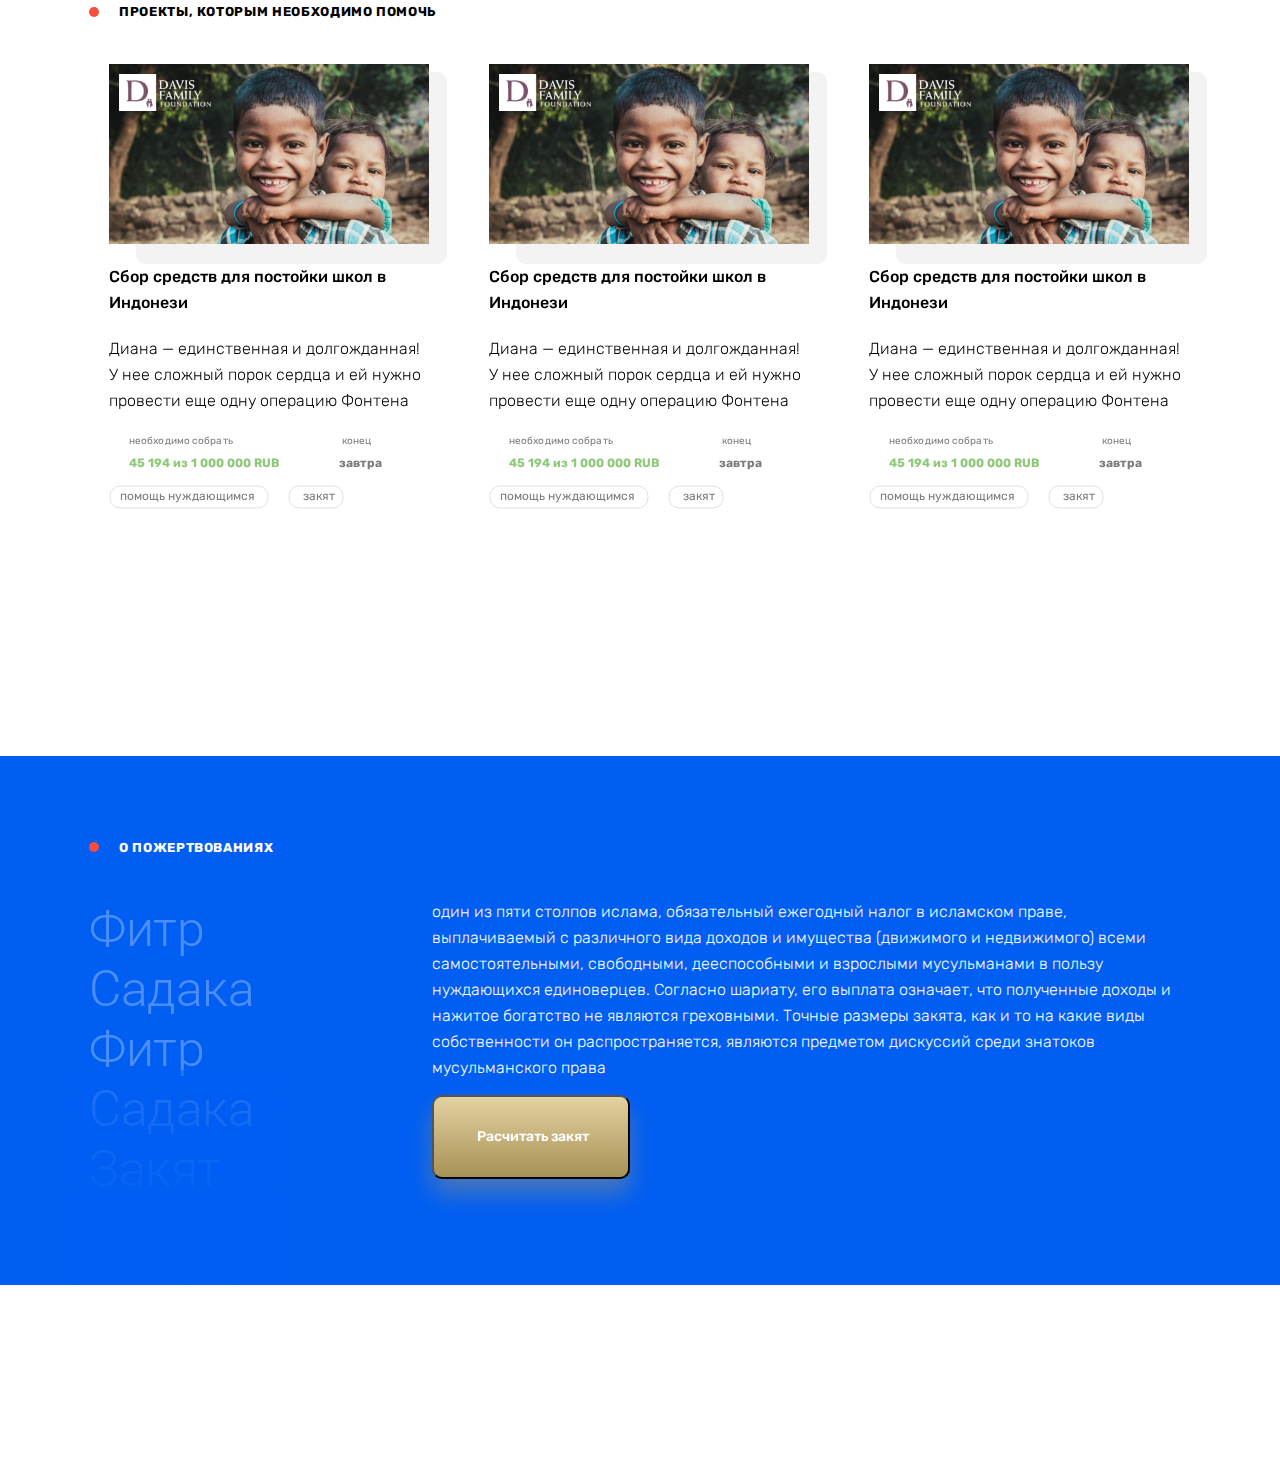
==== main.html @ 21f7d0ec "Add files via upload" ====
<!DOCTYPE html>
<html lang="en" xmlns:background="http://www.w3.org/1999/xhtml">
<head>
    <meta charset="UTF-8">
    <title>Title</title>
    <link rel="stylesheet" href="style.css">
    <link href="https://fonts.googleapis.com/css2?family=Roboto:ital,wght@0,100;0,300;0,400;0,500;0,700;0,900;1,100;1,300;1,400;1,500;1,700;1,900&family=Rubik:ital,wght@0,300;0,400;0,500;0,700;0,900;1,300;1,400;1,500;1,700;1,900&display=swap" rel="stylesheet" href="owlcarousel/assets/owl.carousel.min.css">
    <link rel="stylesheet" href="owlcarousel/assets/owl.theme.default.min.css">
</head>
<body>
    <header>
        <div class="heder__logo">
            <h3>проекты, которым необходимо помочь</h3>
            <img src="img/Ellipse.svg">
        </div>
    </header>
    <main >

        <div class="sliders ">
                <div class="owl-carousel owl-theme">
                    <div class="slider__block">
                        <div class="slider__img">
                            <img class="fon_img"  src="img/Rectangle17.1.svg"  >
                            <img class="main_img" src="img/image11.svg" >
                            <img  class="second_img" src="img/image4.svg">
                        </div>
                        <button class="buths" style="vertical-align: middle">
                            <img class="sf" src="img/Ellipse67.png">
                            <img class="hs" src="img/Vector76.png">
                        </button>
                        <div class="slider__tag">
                            <img src="img/Rectangle4.23.svg">
                            <p>помощь нуждающимся</p>
                        </div >
                        <p class="purp_don">Сбор средств для постойки школ в Индонези</p>
                        <p class="descript">Диана — единственная и долгожданная! У нее сложный порок сердца и ей нужно провести еще одну операцию Фонтена </p>
                        <p class="necessary">необходимо собрать</p>
                        <p class="progress">45 194 из 1 000 000 RUB</p>
                        <p class="date_completion">завтра</p>
                        <p class="end"> конец</p>
                        <div class="slider__tag2">
                            <img src="img/Rectangle4.30.svg">
                            <p>закят </p>
                        </div>
                    </div>
                    <div class="slider__block">
                        <div class="slider__img">
                            <img class="fon_img"  src="img/Rectangle17.1.svg"  >
                            <img class="main_img" src="img/image11.svg" >
                            <img  class="second_img" src="img/image4.svg">
                        </div>
                        <p class="purp_don">Сбор средств для постойки школ в Индонези</p>
                        <p class="descript">Диана — единственная и долгожданная! У нее сложный порок сердца и ей нужно провести еще одну операцию Фонтена </p>
                        <p class="necessary">необходимо собрать</p>
                        <p class="progress">45 194 из 1 000 000 RUB</p>
                        <p class="date_completion">завтра</p>
                        <p class="end"> конец</p>
                        <button class="buths" style="vertical-align: middle">
                            <img class="sf" src="img/Ellipse67.png">
                            <img class="hs" src="img/Vector76.png">
                        </button>
                        <div class="slider__tag">
                            <img src="img/Rectangle4.23.svg">
                            <p>помощь нуждающимся</p>
                        </div >
                        <div class="slider__tag2">
                            <img src="img/Rectangle4.30.svg">
                            <p>закят </p>
                        </div>
                    </div>
                    <div class="slider__block">
                        <div class="slider__img">
                            <img class="fon_img"  src="img/Rectangle17.1.svg"  >
                            <img class="main_img" src="img/image11.svg" >
                            <img  class="second_img" src="img/image4.svg">
                        </div>
                        <p class="purp_don">Сбор средств для постойки школ в Индонези</p>
                        <p class="descript">Диана — единственная и долгожданная! У нее сложный порок сердца и ей нужно провести еще одну операцию Фонтена </p>
                        <p class="necessary">необходимо собрать</p>
                        <p class="progress">45 194 из 1 000 000 RUB</p>
                        <p class="date_completion">завтра</p>
                        <p class="end"> конец</p>
                        <button class="buths" style="vertical-align: middle">
                            <img class="sf" src="img/Ellipse67.png">
                            <img class="hs" src="img/Vector76.png">
                        </button>
                        <div class="slider__tag">
                            <img src="img/Rectangle4.23.svg">
                            <p>помощь нуждающимся</p>
                        </div >
                        <div class="slider__tag2">
                            <img src="img/Rectangle4.30.svg">
                            <p>закят </p>
                        </div>
                    </div>
                </div>
        </div>

        <div class="second__sector">
            <button class="second__button">
                <h4>Расчитать закят</h4>
            </button>
            <img class="second__fon" src="img/Rectangle13.png">
            <img class="fon__sector" src="img/Rectangle12.svg">
            <div class="logo__sector">
                <img  src="img/Ellipse.svg">
                <h3>о пожертвованиях</h3>
            </div>
            <div class="list">
                <p>Фитр</p>
                <p>Садака</p>
                <p>Фитр</p>
                <p>Садака</p>
                <p>Закят</p>
            </div>
            <div class="text">
                <p>один из пяти столпов ислама, обязательный ежегодный налог в исламском праве, выплачиваемый с различного вида доходов и имущества (движимого и недвижимого) всеми самостоятельными, свободными, дееспособными и взрослыми мусульманами в пользу нуждающихся единоверцев. Согласно шариату, его выплата означает, что полученные доходы и нажитое богатство не являются греховными. Точные размеры закята, как и то на какие виды собственности он распространяется, являются предметом дискуссий среди знатоков мусульманского права</p>
            </div>
        </div>

    </main>
    <script src="jq/jquery-3.5.1.min.js"></script>
    <script src="owlcarousel/owl.carousel.min.js"></script>
<script src="script.js"></script>
</body>
</html>
---- style.css ----
*{
    margin: 0;
    padding:0;
}
body{
    font-family: 'Roboto', sans-serif;
    font-family: 'Rubik', sans-serif;
}
header{
    width: 100%;
    background: white;
    display: flex;
}
.heder__logo h3{
    position: absolute;
    width: 680px;
    height: 24px;
    left: 119px;
    top: 0px;
    font-family: Rubik;
    font-style: normal;
    font-weight: bold;
    font-size: 13px;
    line-height: 23px;
    /* or 177% */
    letter-spacing: 0.05em;
    text-transform: uppercase

}
.heder__logo img{
    position: absolute;
    width: 10px;
    height: 10px;
    left: 89px;
    top: 7px;
}
main{
    display: flex;
    flex-direction: column;
    height: 1480px;
    max-width: 1280px;


}
.sliders{
    display: flex;
    flex-direction: row;
    position: absolute;
    width: 1103px;
    height: 521px;
        left: 89px;
    padding-top: 64px;
}

.slider__block{
    position: relative;
    width: 340px;
    height: 452px;
    margin-left: 20px;


}
.buths{
    position: absolute;
    top: 440px;
    left:139px ;
    width: 60px;
    height: 60px;
    border-radius: 47%;
    display: none;

}
.buths:focus{
    outline: none;
}
.sf{
    position: absolute;
    left: -27px;
    right: 42.5%;
    top:-12px;
    bottom: 0%;

}
.hs{
    position: absolute;
    left: 22px;
    right: 48.61%;
    top: 16px;
    bottom: 3.75%;


}

.slider__block:before{
    content: "";
    position: absolute;
    margin-left: 0;
    padding-top: 0;
    display: block;
    width: 0px;
    height: 0px;

    transition: all 34ms ;

}
.slider__block:hover .buths{
    display: block;
}

.slider__block:hover:before{
display: block;

    position: absolute;
    height: 457px;
    width: 390px;
    margin-left: -34px;

    top: -8px;
    bottom: 5.93%;

    /* Grey/ F3F3F3 */
    background: #F3F3F3;
    border-radius: 10px;
}
.slider__img{
    position: absolute;
}
.fon_img{
    position: absolute;
    left: 8.53%;
    right: 0%;
    top: 4.2%;
    bottom: 53.32%;
z-index: -3;
    /* Grey/ F3F3F3 */
    background: #F3F3F3;
    border-radius: 10px;
}
 .main_img{
     margin-left: 0px;
     margin-right: 0px;
     padding-top: -10px;
     bottom: 0px;
    background: url(img/Rectangle17.1.svg);
}
 .second_img{
     position: absolute;
     left: 3.12%;
     right: 68.12%;
     top: 5.56%;
     bottom: 73.89%;
    background: url(img/image11.svg);
}
 .slider__tag img{
     position: absolute;
     left: 0%;
     right: 53.53%;
     top: 93.13%;
     bottom: 0%;

     background: #FFFFFF;
     border: 0px solid #E0E0E0;
     border-radius: 10px;
 }
 .slider__tag2 img{
     position: absolute;
     left: 49.41%;
     right: 34.71%;
     top: 93.13%;
     bottom: 0%;
    margin-left:11px ;
     background: #FFFFFF;
     border: 0px solid #E0E0E0;
     border-radius: 10px;
 }
 .slider__tag p{
     position: absolute;
     left: 0%;
     right: 53.82%;
     top: 93.35%;
     bottom: 0.22%;

     font-family: Rubik;
     font-style: normal;
     font-weight: normal;
     font-size: 12px;
     line-height: 20px;
     /* identical to box height, or 167% */
     text-align: center;

     color: #7D7D7D;
 }
 .slider__tag2 p{
     position: absolute;
     left: 49.41%;
     right: 26%;
     top: 93.35%;
     bottom: 0.22%;

     /* Desktop/body copy 2 */
     font-family: Rubik;
     font-style: normal;
     font-weight: normal;
     font-size: 12px;
     line-height: 20px;
     /* identical to box height, or 167% */
     text-align: center;

     color: #7D7D7D;
 }
.purp_don{
    position: absolute;
    left: 0%;
    right: 5.88%;
    top: 44.25%;
    bottom: 44.25%;

    /* Desktop/ body copy 1 (bold) */
    font-family: Rubik;
    font-style: normal;
    font-weight: 500;
    font-size: 16px;
    line-height: 26px;
    /* or 162% */

    /* Grey/Black */
    color: #000000;
}
.descript{
    position: absolute;
    left: 0%;
    right: 5.88%;
    top: 60.18%;
    bottom: 22.57%;
    margin-bottom: 20px;

    /* Desktop/ body copy */
    font-family: Rubik;
    font-style: normal;
    font-weight: 300;
    font-size: 16px;
    line-height: 26px;
    /* or 162% */

    color: #000000;
}
.necessary{
    position: absolute;
    left: 20px;
    right: 33.12%;
    top: 81.86%;
    bottom: 35.04%;

    /* Desktop/ body copy 4 */
    font-family: Rubik;
    font-style: normal;
    font-weight: normal;
    font-size: 10px;
    line-height: 14px;
    /* identical to box height, or 140% */
    letter-spacing: 0.01em;

    color: #7D7D7D;
}
.progress{
    position: absolute;
    left: 20px;
    right: 34.12%;
    top: 86.06%;
    bottom: 9.51%;

    /* Desktop/ body copy 3 (bold) */
    font-family: Rubik;
    font-style: normal;
    font-weight: bold;
    font-size: 12px;
    line-height: 20px;
    /* identical to box height, or 167% */

    color: #8DCA78
}
.date_completion{
    position: absolute;
    left: 230px;
    right: 5.59%;
    top: 86.06%;
    bottom: 9.51%;

    /* Desktop/ body copy 3 (bold) */
    font-family: Rubik;
    font-style: normal;
    font-weight: bold;
    font-size: 12px;
    line-height: 20px;
    /* identical to box height, or 167% */

    color: #7D7D7D;
}
.end{
    position: absolute;
    left: 68.5%;
    right: 5.59%;
    top: 81.86%;
    bottom: 15.04%;

    /* Desktop/ body copy 4 */
    font-family: Rubik;
    font-style: normal;
    font-weight: normal;
    font-size: 10px;
    line-height: 14px;
    /* identical to box height, or 140% */
    letter-spacing: 0.01em;

    color: #7D7D7D;
}









.second__sector {
    display: flex;
    flex-direction: column;
    position: relative;
    height: 529px;
    width:1280px ;
    top: 756px;

}

.fon__sector {
    position: absolute;
    width: 1280px;
    height: 529px;
    left: 0px;
    top: 0px;
z-index: -2;
    /* Blue/005EF3 */
    background: #005EF3;
}
.second__fon{
    position: absolute;
    width: 215px;
    height: 215px;
    left: 69px;
    top: 1070px;
    z-index:1;

    background: linear-gradient(180deg, rgba(0, 94, 243, 0.3) 0%, #005EF3 100%);
}
.logo__sector img {
    position: absolute;
    width: 10px;
    height: 10px;
    left: 89px;
    top: 86px;

}

.logo__sector h3 {
    position: absolute;
    width: 243px;
    height: 23px;
    left: 119px;
    top: 80px;

    /* Desktop/h3 */
    font-family: Rubik;
    font-style: normal;
    font-weight: bold;
    font-size: 13px;
    line-height: 23px;
    /* identical to box height, or 177% */
    letter-spacing: 0.05em;
    text-transform: uppercase;

    color: #FFFFFF;
}

.list {
    position: absolute;
    width: 273px;
    height: 60px;
    left: 89px;
    top: 143px;
    z-index: 0;
    background: linear-gradient(180deg, rgba(0, 94, 243, 0.3) 0%, #005EF3 100%);
    /* Desktop/H1 */
    font-family: Roboto;
    font-style: normal;
    font-weight: 300;
    font-size: 50px;
    line-height: 60px;
    /* identical to box height, or 120% */
    letter-spacing: -0.01em;

    /* Blue/4C8EF7 */
    color: #4C8EF7;
}
.list p:hover{
    color: #FFFFFF;
}
.text{
    position: absolute;
    width: 758px;
    height: 156px;
    left: 432px;
    top: 143px;

    /* Desktop/ body copy */
    font-family: Rubik;
    font-style: normal;
    font-weight: 300;
    font-size: 16px;
    line-height: 26px;
    /* or 162% */

    color: #FFFFFF;
}
.second__button{
    padding: 40px;
    position: relative;
    width: 198px;
    height: 80px;
    left: 432px;
    top: 339px;
    z-index: 1;
    bottom: 110px;
    background: linear-gradient(180deg, #E3D1A0 0.52%, #A79156 100%);
    box-shadow: 0px 15px 25px rgba(177, 155, 105, 0.4);
    border-radius: 10px
}
.second__button h4{
    position: absolute;
    top: 30px;
    bottom: 20px;
    height: 17px;
    width: 118px;
    font-family: Rubik;
    font-style: normal;
    font-weight: 500;
    font-size: 14px;
    line-height: 20px;
    /* or 143% */
    text-align: center;

    color: #FFFFFF;
}
.second__fon{
    top: 314px;
    left: 69px;
    z-index: 1;
}





@media (max-width: 1280px){
    .sliders{
        width:1103px ;
        height: 520px;
    }
    .slider__block{
        margin-right: 10px;
    }
}
@media (max-width: 786px){
    main{
        max-width: 768px;
    }
    .sliders{

        width:688px ;
        height: 688px;
    }
    .slider__block{

    }
    .second__sector{
        height: 630px;
        width: 768px;
    }

    .list{

        display: flex;
        flex-direction: row;
        top: 143px;
        left: 40px;
    }
    .list p{

        margin-right: 30px;
        font-family: Roboto;
        font-style: normal;
        font-weight: 300;
        font-size: 50px;
        line-height: 60px;
        /* identical to box height, or 120% */
        letter-spacing: -0.01em;

        color: #4C8EF7;
    }
    .second__fon{
        width: 768px;
        height: 630px;
        left: 0px;
        top: 0px;
        z-index: -1;
    }
    .text{
        top: 248px;
        left: 40px;
        right: 40px;
    }
    .second__button{
        top: 470px;
        left: 40px;

    }
    .logo__sector img{
        top: 86px;
        left: 40px;
    }
    .logo__sector h3{
        top: 80px;
        left: 70px;
    }
}
@media(max-width: 420px){
main{
    max-width: 360px;
}
    .sliders{
        width:1383px ;
        height: 688px;

    }
    .slider__block{
        width: 320px;
        height: 515px;
        left: -5%;
        top: 37px;
    }
    .second__sector{
        height: 641px;
        width: 360px;
    }

    .list{

        display: flex;
        flex-direction: row;
        top: 100px;
        left: 20px;
        bottom: 493px;
    }
    .list p{

        font-family: Roboto;
        font-style: normal;
        font-weight: 300;
        font-size: 30px;
        line-height: 35px;
        /* identical to box height, or 117% */
        letter-spacing: -0.01em;

        color: rgba(255, 255, 255, 0.3);
    }
    .second__fon{
        width: 768px;
        height: 630px;
        left: 256px;
        top: 88px;
        z-index: -1;
    }
    .text{
        top: 155px;
        left: 20px;
        right: 20px;
        height: 336px;
        width: 320px;
    }
    .second__button{
        top: 526px;
        left: 46px;
        bottom: 60px;
        height: 60px;
        width: 268px;

    }
    .second__button img{

    }
    .second__button h4{
        width: 268px;
        height: 20px;
        padding-top: 20px;
        padding-bottom: 20px;
        left: 0;
        top: 6px;
    }
    .logo__sector img{
        top: 65px;
        left: 20px;
        bottom: 25px;
        height: 10px;
    }
    .logo__sector h3{
        height: 20px;
        width: 300px;
        top: 60px;
        left: 40px;
    }
    .heder__logo img{
top: 4px;
        left: 20px;
    }
    .heder__logo h3{
        height: 17px;
        width: 300px;
top: -1.5px;
        left: 25px;
        margin-left: 15px;
    }
}
.owl-stage-outer{
height: 0;
    width: 1110px;
    display: block;
}
.owl-stage{
    display: flex;
    flex-direction: row;
    width: 1220px;
    height: 521px;
}
.owl-item {
    position: relative;
    margin-right: 50px;
}
.owl-dots{
    display: none;
}
.owl-nav{
    display: none;
}
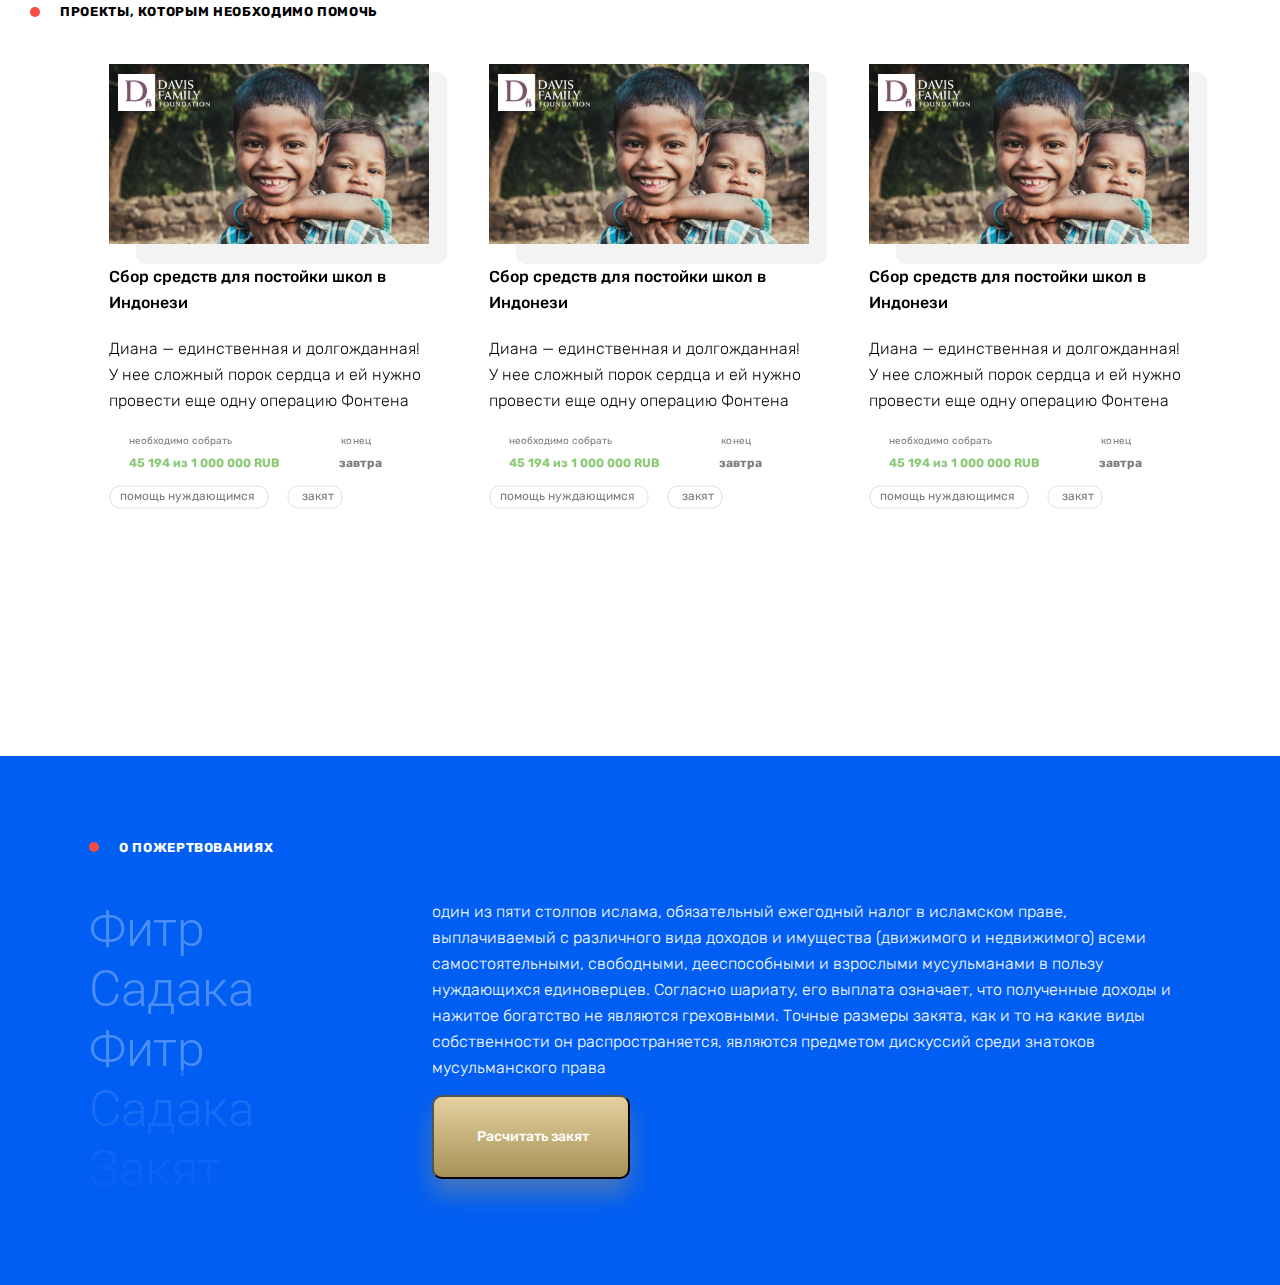
==== commit 86d54594: "Add files via upload" ====
--- a/main.html
+++ b/main.html
@@ -96,28 +96,30 @@
                 </div>
         </div>
 
-        <div class="second__sector">
-            <button class="second__button">
-                <h4>Расчитать закят</h4>
-            </button>
-            <img class="second__fon" src="img/Rectangle13.png">
-            <img class="fon__sector" src="img/Rectangle12.svg">
-            <div class="logo__sector">
-                <img  src="img/Ellipse.svg">
-                <h3>о пожертвованиях</h3>
+
+        <footer>
+            <div class="second__sector">
+                <button class="second__button">
+                    <h4>Расчитать закят</h4>
+                </button>
+                <img class="second__fon" src="img/Rectangle13.png">
+                <img class="fon__sector" src="img/Rectangle12.svg">
+                <div class="logo__sector">
+                    <img  src="img/Ellipse.svg">
+                    <h3>о пожертвованиях</h3>
+                </div>
+                <div class="list">
+                    <p>Фитр</p>
+                    <p>Садака</p>
+                    <p>Фитр</p>
+                    <p>Садака</p>
+                    <p>Закят</p>
+                </div>
+                <div class="text">
+                <p>один из пяти столпов ислама, обязательный ежегодный налог в исламском праве, выплачиваемый с различного вида доходов и имущества (движимого и недвижимого) всеми самостоятельными, свободными, дееспособными и взрослыми мусульманами в пользу нуждающихся единоверцев. Согласно шариату, его выплата означает, что полученные доходы и нажитое богатство не являются греховными. Точные размеры закята, как и то на какие виды собственности он распространяется, являются предметом дискуссий среди знатоков мусульманского права</p>
+                </div>
             </div>
-            <div class="list">
-                <p>Фитр</p>
-                <p>Садака</p>
-                <p>Фитр</p>
-                <p>Садака</p>
-                <p>Закят</p>
-            </div>
-            <div class="text">
-                <p>один из пяти столпов ислама, обязательный ежегодный налог в исламском праве, выплачиваемый с различного вида доходов и имущества (движимого и недвижимого) всеми самостоятельными, свободными, дееспособными и взрослыми мусульманами в пользу нуждающихся единоверцев. Согласно шариату, его выплата означает, что полученные доходы и нажитое богатство не являются греховными. Точные размеры закята, как и то на какие виды собственности он распространяется, являются предметом дискуссий среди знатоков мусульманского права</p>
-            </div>
-        </div>
-
+        </footer>
     </main>
     <script src="jq/jquery-3.5.1.min.js"></script>
     <script src="owlcarousel/owl.carousel.min.js"></script>
--- a/style.css
+++ b/style.css
@@ -650,4 +650,39 @@
 }
 .owl-nav{
     display: none;
+}
+main{
+max-width: inherit;
+    align-items: center;
+    height: auto;
+}
+.second__sector{
+margin: auto;
+    top: auto;
+}
+footer{
+position: relative;
+background-color: #005EF3;
+    top: 756px;
+    width: 100%;
+
+}
+.sliders{
+left: auto;
+
+}
+header{
+width: 1280px;
+    margin: auto;
+}
+.heder__logo{
+left: auto;
+    padding-left: 30px;
+}
+.heder__logo h3{
+left: auto;
+    padding-left: 30px;
+}
+.heder__logo img{
+left: auto;
 }